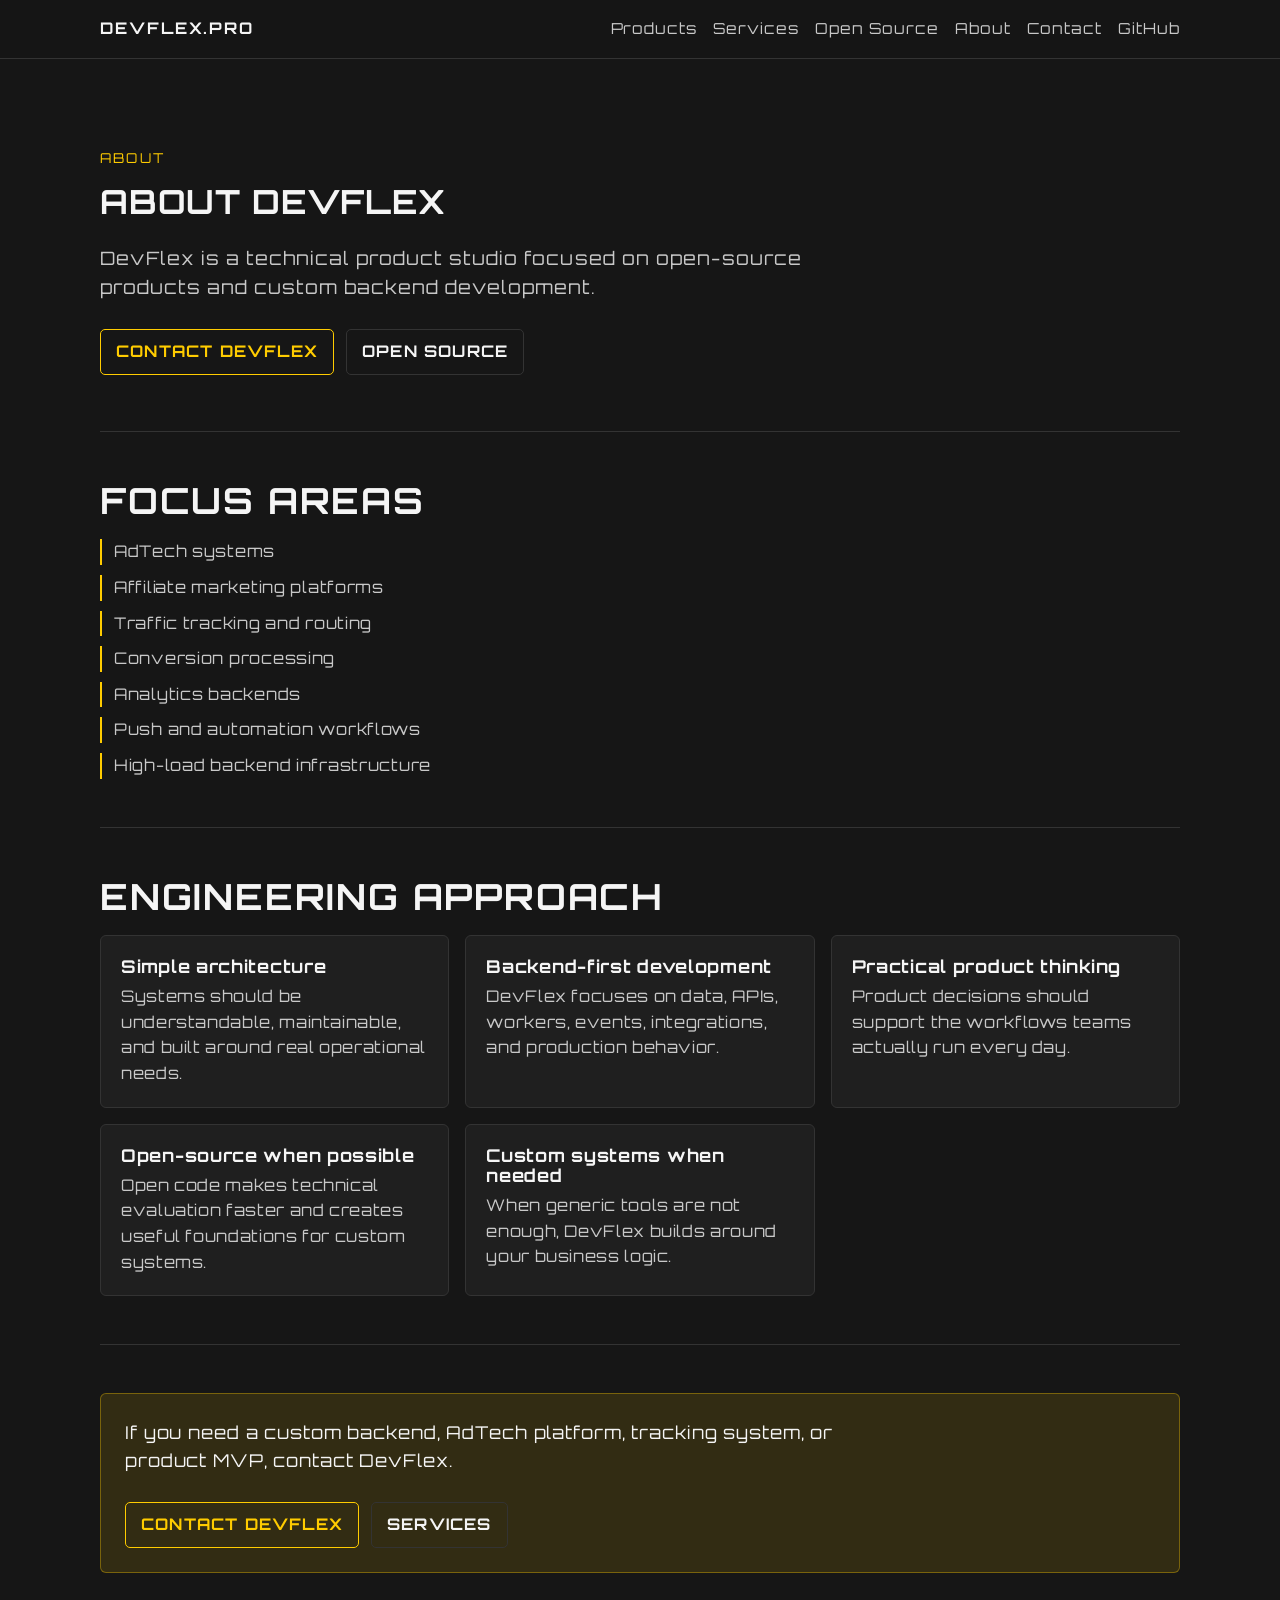
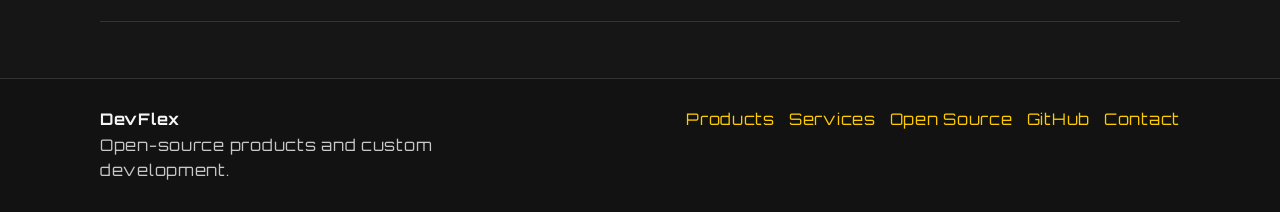
==== about/index.html @ 0c9677ea "Expand DevFlex website SEO pages" ====
<!DOCTYPE html>
<html lang="en">
<head>
    <meta charset="UTF-8">
    <meta name="viewport" content="width=device-width, initial-scale=1.0">
    <title>About DevFlex - Open-source products and custom development</title>
    <meta name="description" content="DevFlex is an open-source product and custom development studio focused on AdTech, affiliate marketing, traffic tracking, analytics, and backend systems.">
    <link rel="canonical" href="https://devflex.pro/about">
    <meta property="og:title" content="About DevFlex - Open-source products and custom development">
    <meta property="og:description" content="Open-source product and custom development studio focused on AdTech, affiliate marketing, traffic tracking, analytics, and backend systems.">
    <meta property="og:url" content="https://devflex.pro/about">
    <meta property="og:type" content="website">
    <link rel="stylesheet" href="/assets/site.css">
</head>
<body>
    <header class="site-header"><nav class="nav" aria-label="Main navigation"><a class="brand" href="/">DevFlex.pro</a><input class="nav-toggle-input" type="checkbox" id="nav-toggle" aria-label="Toggle navigation"><label class="nav-toggle" for="nav-toggle" aria-controls="main-nav"><span></span><span></span><span></span></label><div class="nav-links" id="main-nav"><a href="/products">Products</a><a href="/services">Services</a><a href="/open-source">Open Source</a><a href="/about">About</a><a href="/contact">Contact</a><a href="https://github.com/devflex-pro" target="_blank" rel="noopener">GitHub</a></div></nav></header>
    <main>
        <section class="hero"><p class="eyebrow">About</p><h1>About DevFlex</h1><p class="lead">DevFlex is a technical product studio focused on open-source products and custom backend development.</p><div class="actions"><a class="button" href="/contact">Contact DevFlex</a><a class="button secondary" href="/open-source">Open source</a></div></section>
        <section class="section"><h2>Focus areas</h2><ul class="list"><li>AdTech systems</li><li>Affiliate marketing platforms</li><li>Traffic tracking and routing</li><li>Conversion processing</li><li>Analytics backends</li><li>Push and automation workflows</li><li>High-load backend infrastructure</li></ul></section>
        <section class="section"><h2>Engineering approach</h2><div class="grid"><article class="card"><h3>Simple architecture</h3><p>Systems should be understandable, maintainable, and built around real operational needs.</p></article><article class="card"><h3>Backend-first development</h3><p>DevFlex focuses on data, APIs, workers, events, integrations, and production behavior.</p></article><article class="card"><h3>Practical product thinking</h3><p>Product decisions should support the workflows teams actually run every day.</p></article><article class="card"><h3>Open-source when possible</h3><p>Open code makes technical evaluation faster and creates useful foundations for custom systems.</p></article><article class="card"><h3>Custom systems when needed</h3><p>When generic tools are not enough, DevFlex builds around your business logic.</p></article></div></section>
        <section class="section"><div class="cta"><p>If you need a custom backend, AdTech platform, tracking system, or product MVP, contact DevFlex.</p><div class="actions"><a class="button" href="/contact">Contact DevFlex</a><a class="button secondary" href="/services">Services</a></div></div></section>
    </main>
    <footer class="site-footer"><div class="footer-inner"><div><strong>DevFlex</strong><p class="footer-copy">Open-source products and custom development.</p></div><div class="footer-links"><a href="/products">Products</a><a href="/services">Services</a><a href="/open-source">Open Source</a><a href="https://github.com/devflex-pro" target="_blank" rel="noopener">GitHub</a><a href="/contact">Contact</a></div></div></footer>
</body>
</html>
---- assets/site.css ----
@import url("https://fonts.googleapis.com/css2?family=Orbitron:wght@400;700&display=swap");

:root {
    color-scheme: dark;
    --bg: #161616;
    --panel: #1f1f1f;
    --panel-soft: #191919;
    --text: #f5f5f5;
    --muted: #c8c8c8;
    --line: #333333;
    --accent: #ffcc00;
    --accent-soft: rgba(255, 204, 0, 0.12);
    --max: 1120px;
}

* {
    box-sizing: border-box;
}

html {
    scroll-behavior: smooth;
}

body {
    margin: 0;
    font-family: 'Orbitron', Arial, Helvetica, sans-serif;
    background: var(--bg);
    color: var(--text);
    line-height: 1.6;
    letter-spacing: 0.045em;
}

a {
    color: var(--accent);
    text-decoration: none;
}

a:hover {
    text-decoration: underline;
}

.site-header {
    border-bottom: 1px solid var(--line);
    background: rgba(22, 22, 22, 0.96);
    position: sticky;
    top: 0;
    z-index: 10;
}

.nav {
    max-width: var(--max);
    margin: 0 auto;
    padding: 16px 20px;
    display: flex;
    align-items: center;
    justify-content: space-between;
    gap: 20px;
}

.brand {
    font-weight: 700;
    letter-spacing: 0.12em;
    text-transform: uppercase;
    color: var(--text);
}

.nav-links {
    display: flex;
    flex-wrap: wrap;
    justify-content: flex-end;
    gap: 16px;
    font-size: 0.95rem;
    letter-spacing: 0.065em;
}

.nav-links a {
    color: var(--muted);
}

.nav-links a:hover {
    color: var(--accent);
}

.nav-toggle {
    display: none;
}

.nav-toggle-input {
    position: absolute;
    width: 1px;
    height: 1px;
    opacity: 0;
    pointer-events: none;
}

.nav-toggle {
    width: 42px;
    height: 42px;
    align-items: center;
    justify-content: center;
    flex-direction: column;
    gap: 5px;
    border: 1px solid var(--line);
    border-radius: 5px;
    cursor: pointer;
}

.nav-toggle span {
    display: block;
    width: 20px;
    height: 2px;
    background: var(--accent);
    transition: transform 0.2s ease, opacity 0.2s ease;
}

.nav-toggle-input:focus-visible + .nav-toggle {
    outline: 2px solid var(--accent);
    outline-offset: 3px;
}

main {
    max-width: var(--max);
    margin: 0 auto;
    padding: 0 20px 56px;
}

.hero {
    padding: 88px 0 56px;
    border-bottom: 1px solid var(--line);
}

.eyebrow {
    color: var(--accent);
    font-size: 0.85rem;
    letter-spacing: 0.16em;
    text-transform: uppercase;
    margin: 0 0 14px;
}

.hero-logo {
    margin: 0 0 18px;
    color: var(--text);
    font-size: clamp(2.4rem, 7vw, 5.4rem);
    font-weight: 700;
    letter-spacing: 0.12em;
    line-height: 1;
    text-transform: uppercase;
}

h1,
h2,
h3 {
    line-height: 1.15;
    margin: 0;
}

h1 {
    max-width: 900px;
    font-size: clamp(1.35rem, 2.6vw, 2.25rem);
    letter-spacing: 0.025em;
    text-transform: uppercase;
}

h2 {
    font-size: clamp(1.55rem, 3vw, 2.25rem);
    margin-bottom: 18px;
    letter-spacing: 0.05em;
    text-transform: uppercase;
}

h3 {
    font-size: 1.1rem;
    margin-bottom: 8px;
    letter-spacing: 0.04em;
}

p {
    margin: 0;
}

.lead {
    max-width: 780px;
    margin-top: 22px;
    color: var(--muted);
    font-size: 1.15rem;
    letter-spacing: 0.055em;
}

.actions {
    display: flex;
    flex-wrap: wrap;
    gap: 12px;
    margin-top: 28px;
}

.button {
    display: inline-flex;
    align-items: center;
    justify-content: center;
    min-height: 42px;
    padding: 9px 15px;
    border: 1px solid var(--accent);
    border-radius: 5px;
    color: var(--accent);
    background: transparent;
    font-weight: 700;
    letter-spacing: 0.075em;
    text-transform: uppercase;
}

.button:hover {
    background: var(--accent);
    color: #161616;
    text-decoration: none;
}

.button.secondary {
    border-color: var(--line);
    color: var(--text);
}

.button.secondary:hover {
    border-color: var(--accent);
}

.section {
    padding: 48px 0;
    border-bottom: 1px solid var(--line);
}

.section-intro {
    max-width: 780px;
    color: var(--muted);
    margin-bottom: 22px;
}

.grid {
    display: grid;
    grid-template-columns: repeat(3, minmax(0, 1fr));
    gap: 16px;
}

.grid.two {
    grid-template-columns: repeat(2, minmax(0, 1fr));
}

.card {
    border: 1px solid var(--line);
    border-radius: 6px;
    background: var(--panel);
    padding: 20px;
    min-height: 100%;
}

.card p {
    color: var(--muted);
    letter-spacing: 0.04em;
}

.card-links {
    display: flex;
    flex-wrap: wrap;
    gap: 14px;
    margin-top: 16px;
    font-size: 0.95rem;
}

.list {
    display: grid;
    gap: 10px;
    padding: 0;
    margin: 0;
    list-style: none;
}

.list li {
    border-left: 2px solid var(--accent);
    padding-left: 12px;
    color: var(--muted);
    letter-spacing: 0.045em;
}

.stack {
    display: flex;
    flex-wrap: wrap;
    gap: 10px;
}

.tag {
    border: 1px solid var(--line);
    border-radius: 4px;
    background: var(--panel-soft);
    color: var(--muted);
    padding: 7px 10px;
    font-size: 0.95rem;
    letter-spacing: 0.05em;
}

.cta {
    background: var(--accent-soft);
    border: 1px solid rgba(255, 204, 0, 0.35);
    border-radius: 6px;
    padding: 24px;
}

.cta p {
    max-width: 760px;
    color: var(--text);
    font-size: 1.1rem;
    letter-spacing: 0.05em;
}

.faq {
    display: grid;
    gap: 14px;
}

.faq details {
    border: 1px solid var(--line);
    border-radius: 6px;
    background: var(--panel);
    padding: 16px 18px;
}

.faq summary {
    cursor: pointer;
    font-weight: 700;
}

.faq p {
    color: var(--muted);
    margin-top: 10px;
    letter-spacing: 0.04em;
}

.site-footer {
    border-top: 1px solid var(--line);
    background: #121212;
}

.footer-inner {
    max-width: var(--max);
    margin: 0 auto;
    padding: 28px 20px;
    display: flex;
    justify-content: space-between;
    gap: 24px;
}

.footer-copy {
    color: var(--muted);
    max-width: 360px;
}

.footer-links {
    display: flex;
    flex-wrap: wrap;
    justify-content: flex-end;
    gap: 14px;
}

@media (max-width: 820px) {
    .nav {
        align-items: center;
        flex-direction: row;
        flex-wrap: wrap;
    }

    .footer-inner {
        align-items: flex-start;
        flex-direction: column;
    }

    .footer-links {
        justify-content: flex-start;
    }

    .nav-toggle {
        display: inline-flex;
    }

    .nav-links {
        display: none;
        width: 100%;
        flex-direction: column;
        align-items: flex-start;
        justify-content: flex-start;
        gap: 12px;
        padding-top: 16px;
        margin-top: 4px;
        border-top: 1px solid var(--line);
    }

    .nav-toggle-input:checked ~ .nav-links {
        display: flex;
    }

    .nav-toggle-input:checked + .nav-toggle span:nth-child(1) {
        transform: translateY(7px) rotate(45deg);
    }

    .nav-toggle-input:checked + .nav-toggle span:nth-child(2) {
        opacity: 0;
    }

    .nav-toggle-input:checked + .nav-toggle span:nth-child(3) {
        transform: translateY(-7px) rotate(-45deg);
    }

    .hero {
        padding-top: 56px;
    }

    .grid,
    .grid.two {
        grid-template-columns: 1fr;
    }
}
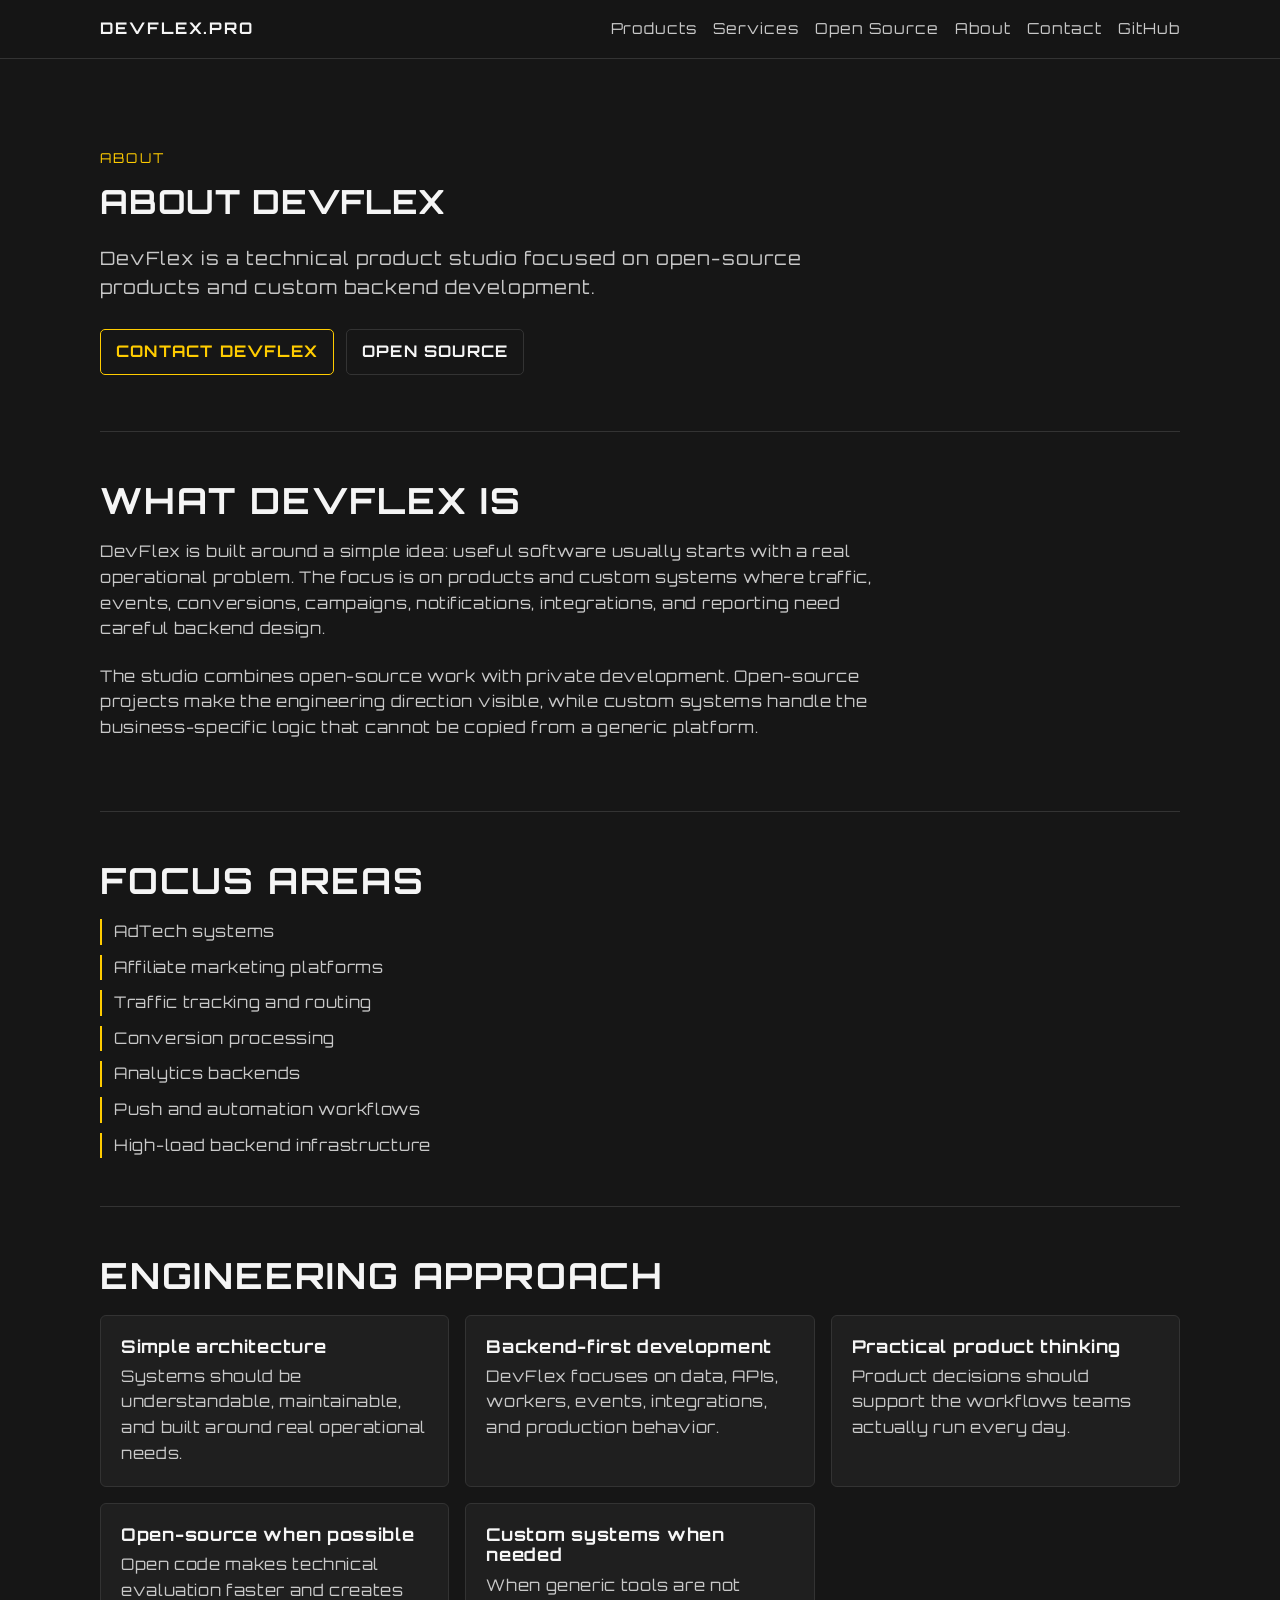
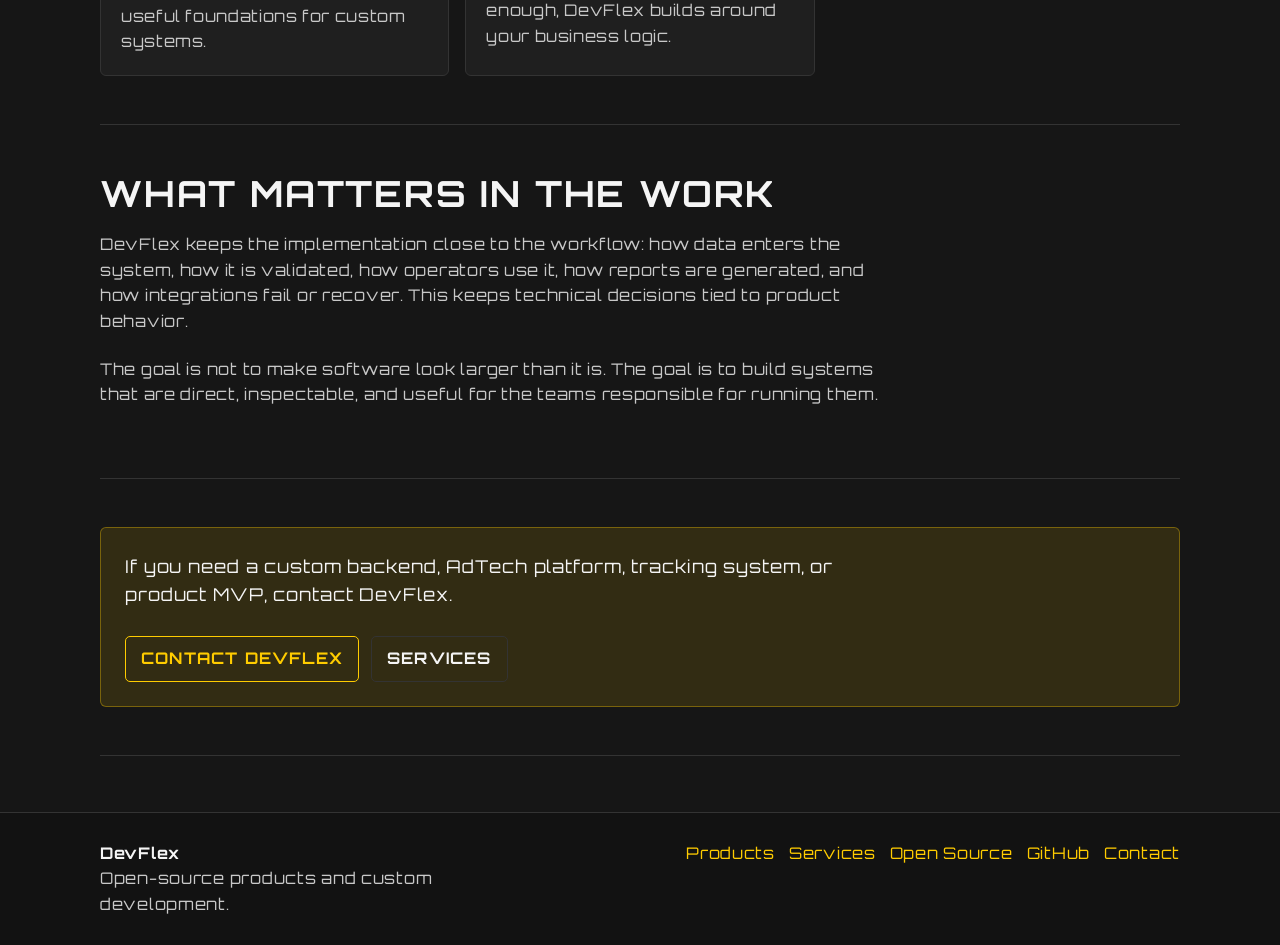
==== commit 37dfa9ae: "Expand supporting SEO copy" ====
--- a/about/index.html
+++ b/about/index.html
@@ -16,8 +16,10 @@
     <header class="site-header"><nav class="nav" aria-label="Main navigation"><a class="brand" href="/">DevFlex.pro</a><input class="nav-toggle-input" type="checkbox" id="nav-toggle" aria-label="Toggle navigation"><label class="nav-toggle" for="nav-toggle" aria-controls="main-nav"><span></span><span></span><span></span></label><div class="nav-links" id="main-nav"><a href="/products">Products</a><a href="/services">Services</a><a href="/open-source">Open Source</a><a href="/about">About</a><a href="/contact">Contact</a><a href="https://github.com/devflex-pro" target="_blank" rel="noopener">GitHub</a></div></nav></header>
     <main>
         <section class="hero"><p class="eyebrow">About</p><h1>About DevFlex</h1><p class="lead">DevFlex is a technical product studio focused on open-source products and custom backend development.</p><div class="actions"><a class="button" href="/contact">Contact DevFlex</a><a class="button secondary" href="/open-source">Open source</a></div></section>
+        <section class="section"><h2>What DevFlex is</h2><p class="section-intro">DevFlex is built around a simple idea: useful software usually starts with a real operational problem. The focus is on products and custom systems where traffic, events, conversions, campaigns, notifications, integrations, and reporting need careful backend design.</p><p class="section-intro">The studio combines open-source work with private development. Open-source projects make the engineering direction visible, while custom systems handle the business-specific logic that cannot be copied from a generic platform.</p></section>
         <section class="section"><h2>Focus areas</h2><ul class="list"><li>AdTech systems</li><li>Affiliate marketing platforms</li><li>Traffic tracking and routing</li><li>Conversion processing</li><li>Analytics backends</li><li>Push and automation workflows</li><li>High-load backend infrastructure</li></ul></section>
         <section class="section"><h2>Engineering approach</h2><div class="grid"><article class="card"><h3>Simple architecture</h3><p>Systems should be understandable, maintainable, and built around real operational needs.</p></article><article class="card"><h3>Backend-first development</h3><p>DevFlex focuses on data, APIs, workers, events, integrations, and production behavior.</p></article><article class="card"><h3>Practical product thinking</h3><p>Product decisions should support the workflows teams actually run every day.</p></article><article class="card"><h3>Open-source when possible</h3><p>Open code makes technical evaluation faster and creates useful foundations for custom systems.</p></article><article class="card"><h3>Custom systems when needed</h3><p>When generic tools are not enough, DevFlex builds around your business logic.</p></article></div></section>
+        <section class="section"><h2>What matters in the work</h2><p class="section-intro">DevFlex keeps the implementation close to the workflow: how data enters the system, how it is validated, how operators use it, how reports are generated, and how integrations fail or recover. This keeps technical decisions tied to product behavior.</p><p class="section-intro">The goal is not to make software look larger than it is. The goal is to build systems that are direct, inspectable, and useful for the teams responsible for running them.</p></section>
         <section class="section"><div class="cta"><p>If you need a custom backend, AdTech platform, tracking system, or product MVP, contact DevFlex.</p><div class="actions"><a class="button" href="/contact">Contact DevFlex</a><a class="button secondary" href="/services">Services</a></div></div></section>
     </main>
     <footer class="site-footer"><div class="footer-inner"><div><strong>DevFlex</strong><p class="footer-copy">Open-source products and custom development.</p></div><div class="footer-links"><a href="/products">Products</a><a href="/services">Services</a><a href="/open-source">Open Source</a><a href="https://github.com/devflex-pro" target="_blank" rel="noopener">GitHub</a><a href="/contact">Contact</a></div></div></footer>
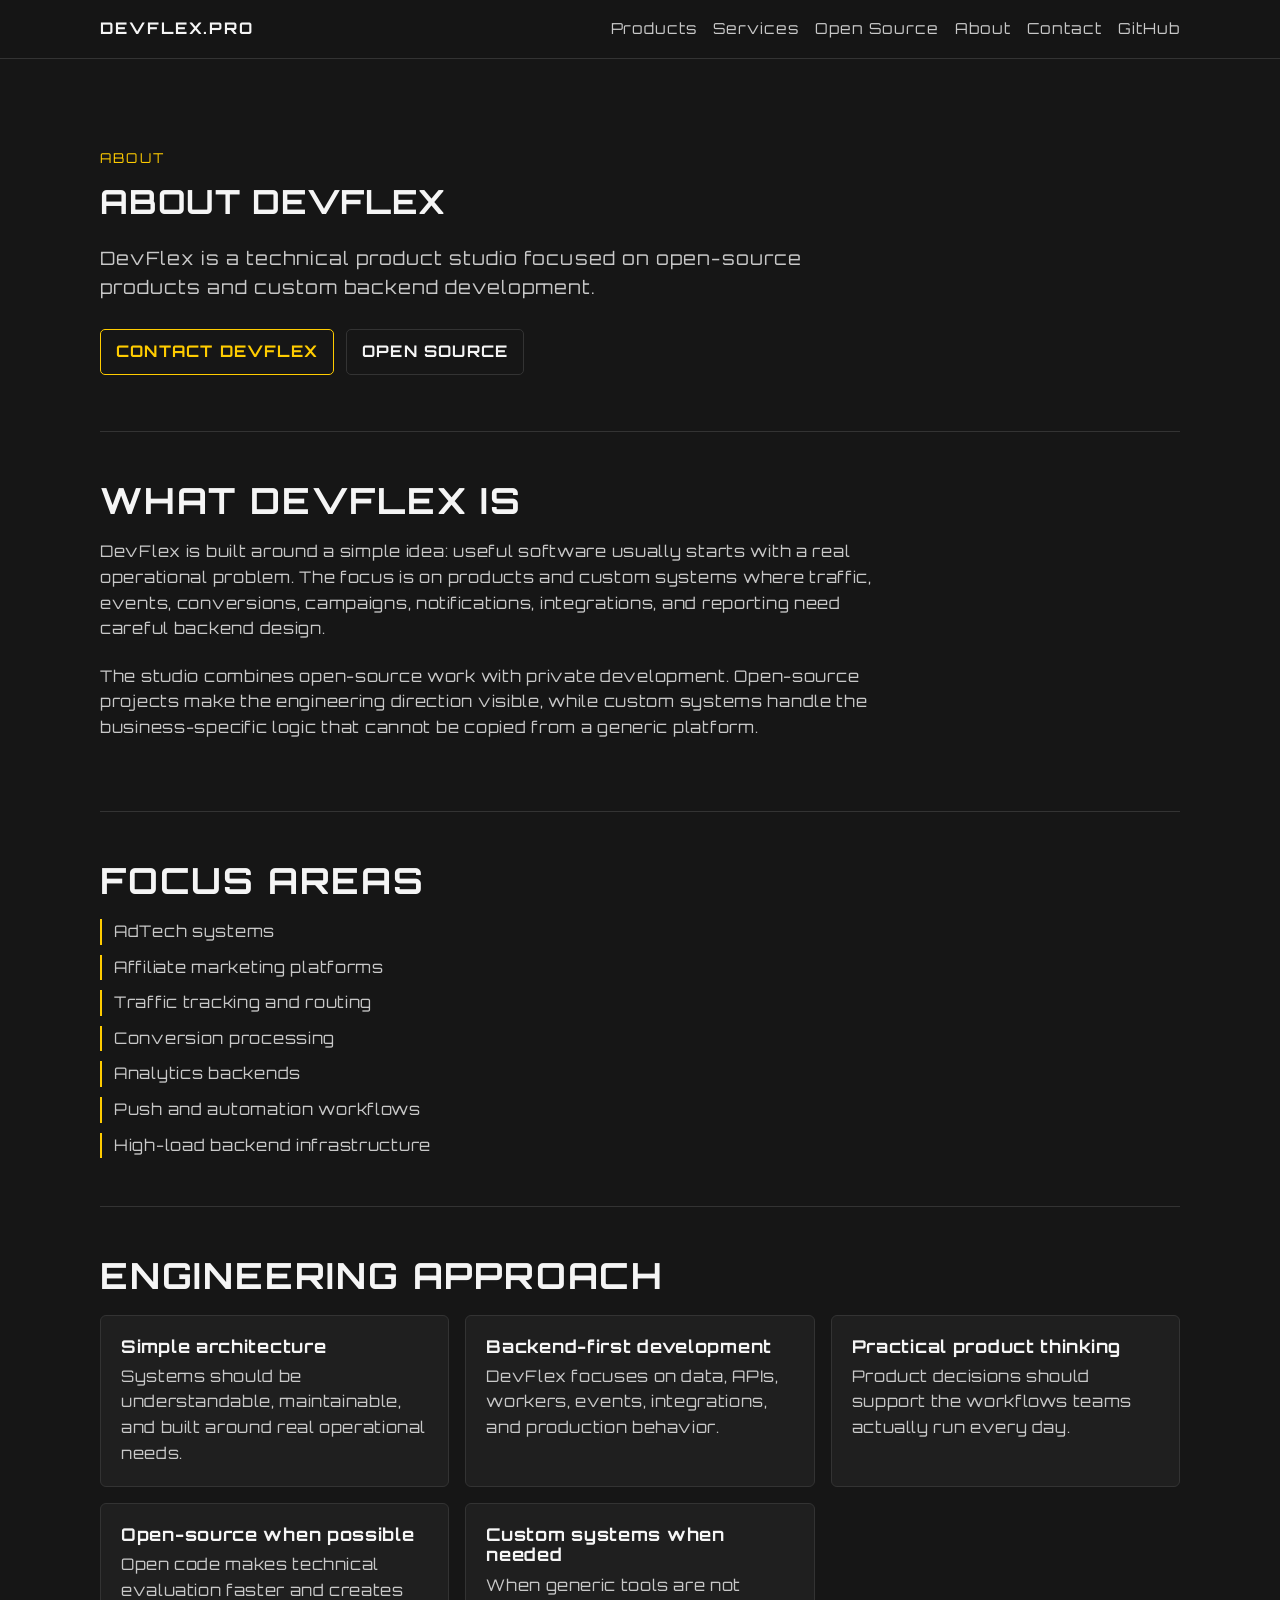
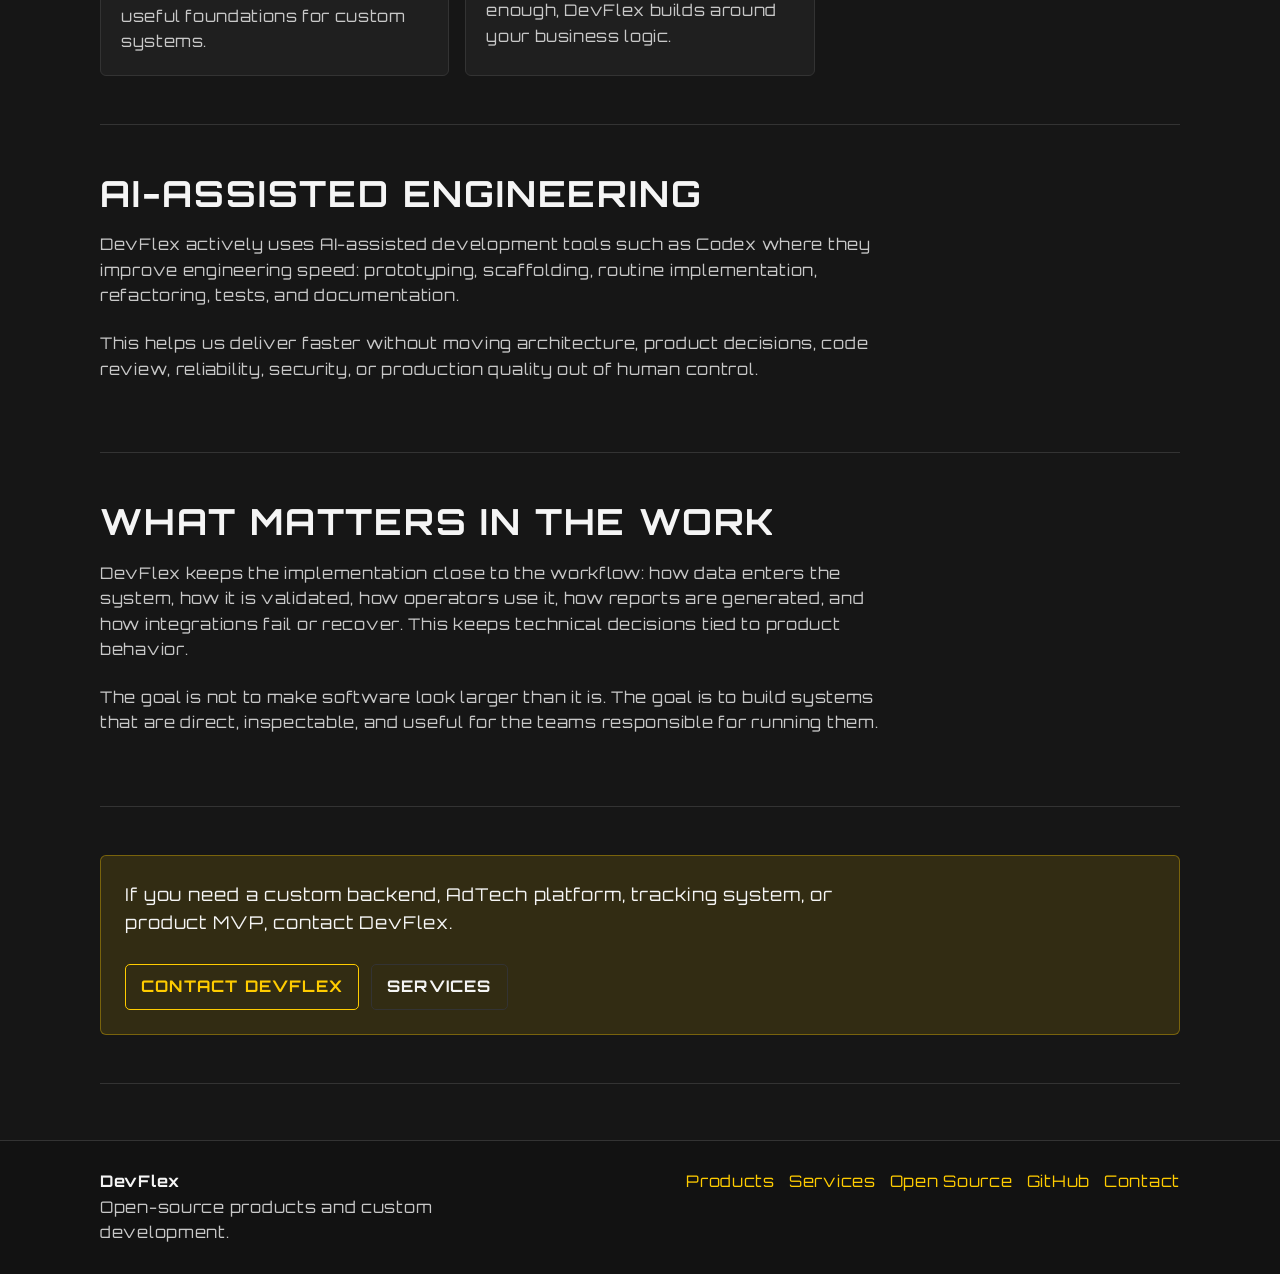
==== commit 64caabc1: "Add AI-assisted engineering positioning" ====
--- a/about/index.html
+++ b/about/index.html
@@ -19,6 +19,7 @@
         <section class="section"><h2>What DevFlex is</h2><p class="section-intro">DevFlex is built around a simple idea: useful software usually starts with a real operational problem. The focus is on products and custom systems where traffic, events, conversions, campaigns, notifications, integrations, and reporting need careful backend design.</p><p class="section-intro">The studio combines open-source work with private development. Open-source projects make the engineering direction visible, while custom systems handle the business-specific logic that cannot be copied from a generic platform.</p></section>
         <section class="section"><h2>Focus areas</h2><ul class="list"><li>AdTech systems</li><li>Affiliate marketing platforms</li><li>Traffic tracking and routing</li><li>Conversion processing</li><li>Analytics backends</li><li>Push and automation workflows</li><li>High-load backend infrastructure</li></ul></section>
         <section class="section"><h2>Engineering approach</h2><div class="grid"><article class="card"><h3>Simple architecture</h3><p>Systems should be understandable, maintainable, and built around real operational needs.</p></article><article class="card"><h3>Backend-first development</h3><p>DevFlex focuses on data, APIs, workers, events, integrations, and production behavior.</p></article><article class="card"><h3>Practical product thinking</h3><p>Product decisions should support the workflows teams actually run every day.</p></article><article class="card"><h3>Open-source when possible</h3><p>Open code makes technical evaluation faster and creates useful foundations for custom systems.</p></article><article class="card"><h3>Custom systems when needed</h3><p>When generic tools are not enough, DevFlex builds around your business logic.</p></article></div></section>
+        <section class="section"><h2>AI-assisted engineering</h2><p class="section-intro">DevFlex actively uses AI-assisted development tools such as Codex where they improve engineering speed: prototyping, scaffolding, routine implementation, refactoring, tests, and documentation.</p><p class="section-intro">This helps us deliver faster without moving architecture, product decisions, code review, reliability, security, or production quality out of human control.</p></section>
         <section class="section"><h2>What matters in the work</h2><p class="section-intro">DevFlex keeps the implementation close to the workflow: how data enters the system, how it is validated, how operators use it, how reports are generated, and how integrations fail or recover. This keeps technical decisions tied to product behavior.</p><p class="section-intro">The goal is not to make software look larger than it is. The goal is to build systems that are direct, inspectable, and useful for the teams responsible for running them.</p></section>
         <section class="section"><div class="cta"><p>If you need a custom backend, AdTech platform, tracking system, or product MVP, contact DevFlex.</p><div class="actions"><a class="button" href="/contact">Contact DevFlex</a><a class="button secondary" href="/services">Services</a></div></div></section>
     </main>
